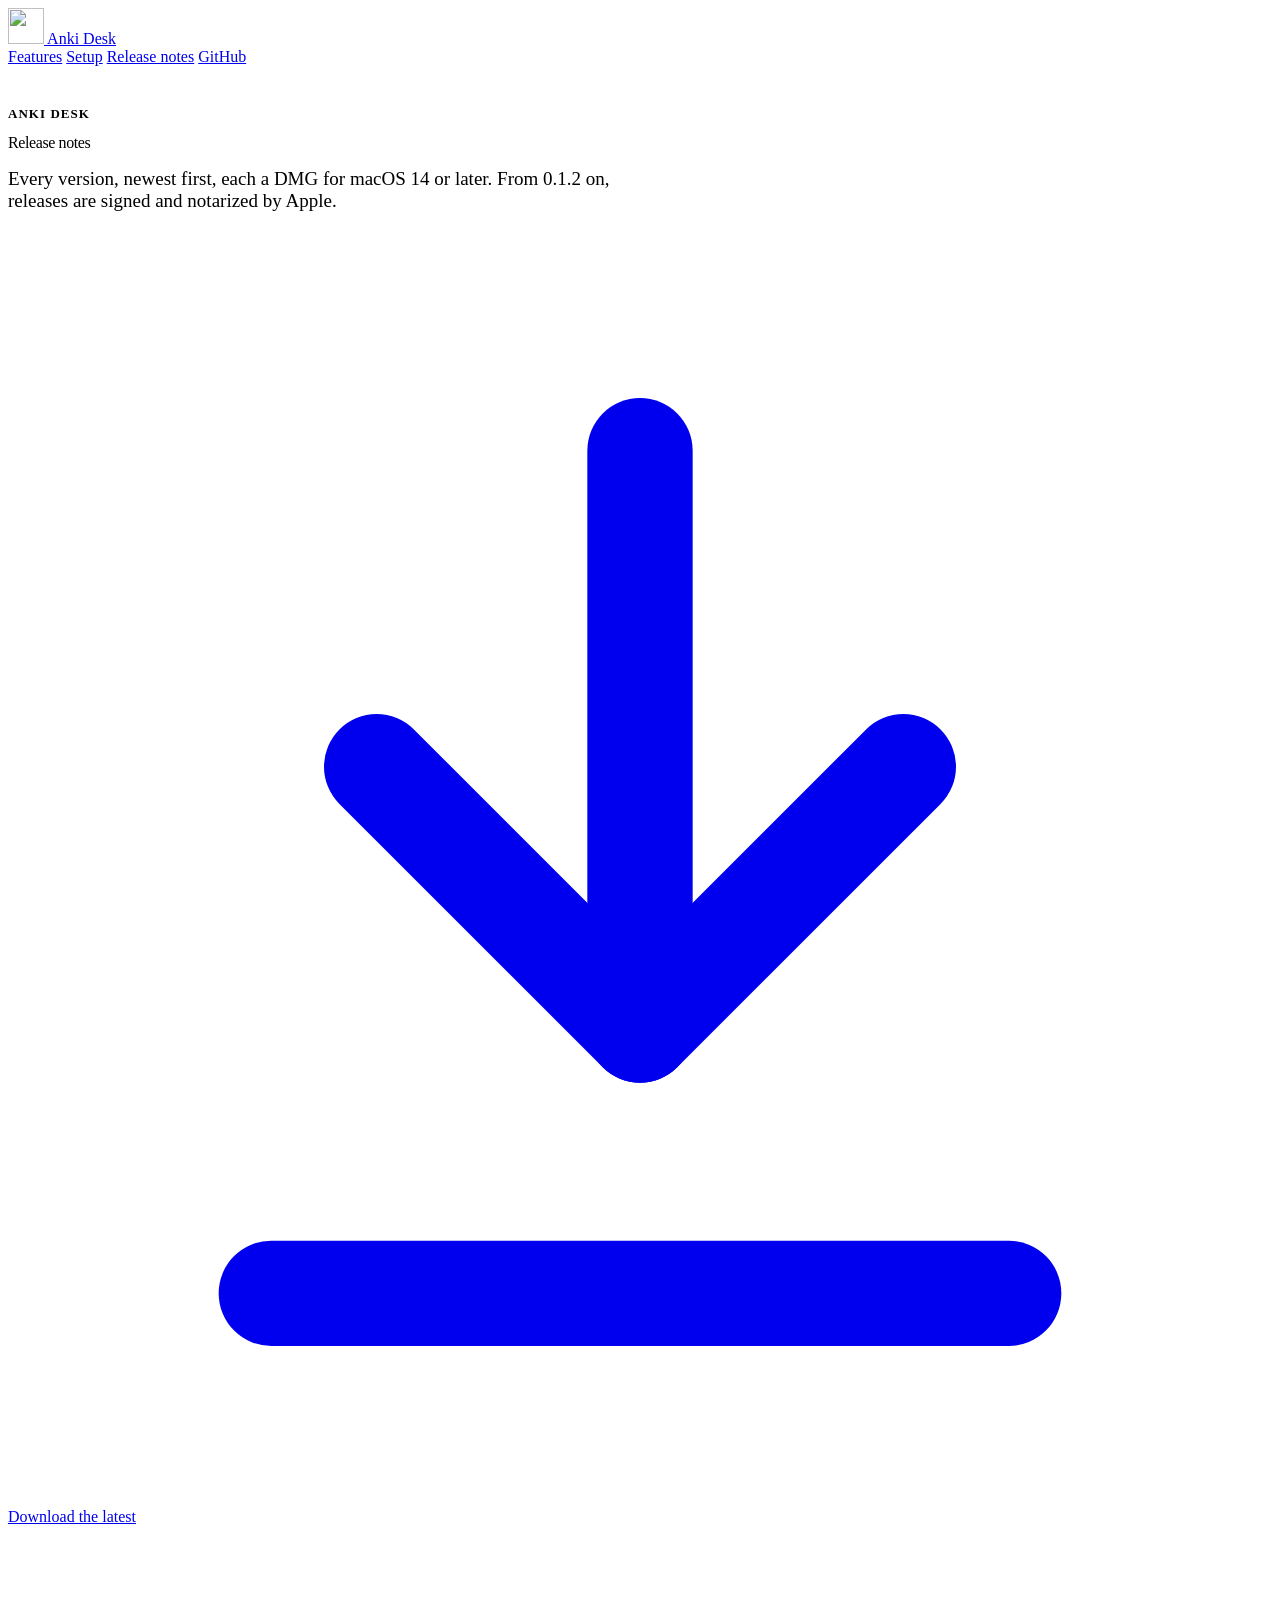
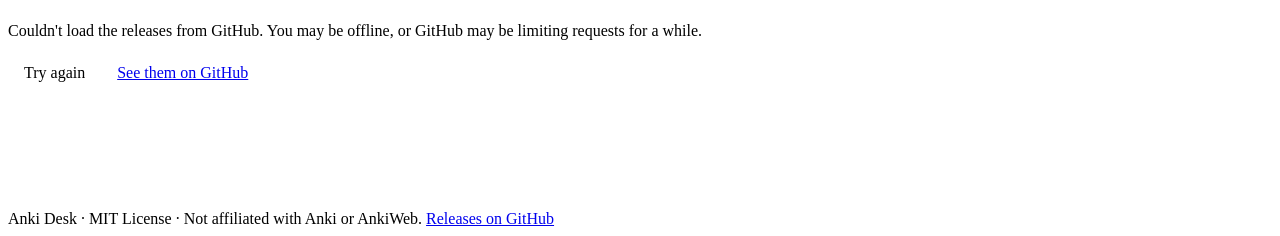
==== site/public/release-notes/index.html @ 0bc597ea "feat(site): release notes page; release 0.1.4 - site/public/release-notes/ lists every GitHub releas" ====
<!doctype html>
<html lang="en">
<head>
<meta charset="utf-8">
<meta name="viewport" content="width=device-width, initial-scale=1">
<title>Release notes · Anki Desk</title>
<meta name="description" content="Every Anki Desk release, newest first, with what changed and a download for each.">
<meta property="og:title" content="Anki Desk release notes">
<meta property="og:image" content="/img/og.png">
<link rel="icon" href="/favicon.png" type="image/png">
<link rel="apple-touch-icon" href="/apple-touch-icon.png">
<link rel="preconnect" href="https://fonts.googleapis.com">
<link rel="preconnect" href="https://fonts.gstatic.com" crossorigin>
<link href="https://fonts.googleapis.com/css2?family=Inter:wght@400;500;600;700&family=Newsreader:opsz,wght@6..72,400;6..72,500&display=swap" rel="stylesheet">
<link rel="stylesheet" href="/site.css">
<style>
  .intro { padding: 40px 0 24px; }
  .eyebrow { font-size: 13px; font-weight: 600; letter-spacing: .08em; text-transform: uppercase; color: var(--muted); margin: 0 0 12px; }
  h1 { font: 400 clamp(40px, 5.5vw, 60px)/1.05 var(--serif); letter-spacing: -0.025em; margin: 0 0 16px; }
  .lede { font-size: 19px; color: var(--muted); margin: 0 0 28px; max-width: 34em; }

  .list { padding: 24px 0 88px; }
  .release {
    display: grid; grid-template-columns: 200px 1fr; gap: 32px;
    padding: 32px 0; border-top: 1px solid var(--line);
  }
  .release:last-child { border-bottom: 1px solid var(--line); }
  .version { font: 400 34px/1.1 var(--serif); letter-spacing: -0.02em; margin: 0; }
  .date { color: var(--muted); font-size: 14px; margin-top: 6px; }
  .badge {
    display: inline-block; margin-top: 10px; padding: 3px 10px; border-radius: 999px;
    font-size: 12px; font-weight: 600; letter-spacing: .02em;
    background: color-mix(in srgb, var(--review) 14%, transparent); color: var(--review);
  }
  .notes ul { margin: 0 0 18px; padding-left: 20px; }
  .notes li { margin: 0 0 6px; }
  .notes p { margin: 0 0 18px; }
  .notes .none { color: var(--muted); }
  .notes code { font: 500 14px var(--mono); background: var(--card); border: 1px solid var(--line); border-radius: 6px; padding: 1px 6px; }
  .links { display: flex; flex-wrap: wrap; align-items: center; gap: 10px 20px; font-size: 15px; }
  .links .btn { padding: 9px 16px; font-size: 15px; }
  .links .btn svg { width: 16px; height: 16px; }
  .links a.plain { color: var(--muted); }
  .links a.plain:hover { color: var(--ink); }

  .state { padding: 32px 0; border-top: 1px solid var(--line); color: var(--muted); }
  .state button {
    font: 600 15px var(--sans); color: var(--ink); background: var(--card);
    border: 1px solid var(--line); border-radius: 999px; padding: 8px 16px; cursor: pointer; margin-right: 12px;
  }
  .skeleton { display: grid; gap: 10px; max-width: 520px; }
  .skeleton span { display: block; height: 14px; border-radius: 7px; background: var(--line); }
  .skeleton span:nth-child(1) { width: 40%; height: 26px; }
  .skeleton span:nth-child(3) { width: 75%; }

  @media (max-width: 720px) {
    .release { grid-template-columns: 1fr; gap: 14px; }
  }
</style>
</head>
<body>

<header>
  <div class="wrap">
    <a class="brand" href="/">
      <img src="/img/icon.png" width="36" height="36" alt="">
      Anki Desk
    </a>
    <nav>
      <a class="hide-sm" href="/#features">Features</a>
      <a class="hide-sm" href="/#setup">Setup</a>
      <a href="/release-notes/" aria-current="page">Release notes</a>
      <a href="https://github.com/xieweizhi/anki-desk">GitHub</a>
    </nav>
  </div>
</header>

<main>
  <div class="intro">
    <div class="wrap">
      <p class="eyebrow">Anki Desk</p>
      <h1>Release notes</h1>
      <p class="lede">Every version, newest first, each a DMG for macOS 14 or later. From 0.1.2 on, releases are signed and notarized by Apple.</p>
      <a class="btn" href="/download">
        <svg viewBox="0 0 24 24" fill="none" stroke="currentColor" stroke-width="2" stroke-linecap="round" stroke-linejoin="round" aria-hidden="true"><path d="M12 4v11"/><path d="m7 10 5 5 5-5"/><path d="M5 20h14"/></svg>
        Download the latest
      </a>
    </div>
  </div>

  <div class="list">
    <div class="wrap" id="releases" aria-live="polite">
      <div class="state" id="loading">
        <div class="skeleton" aria-label="Loading releases"><span></span><span></span><span></span></div>
      </div>
    </div>
  </div>
</main>

<footer>
  <div class="wrap">
    <span>Anki Desk · MIT License · Not affiliated with Anki or AnkiWeb.</span>
    <span><a href="https://github.com/xieweizhi/anki-desk/releases">Releases on GitHub</a></span>
  </div>
</footer>

<script>
  const REPO = "xieweizhi/anki-desk";
  const list = document.getElementById("releases");
  const DOWNLOAD_ICON = '<svg viewBox="0 0 24 24" fill="none" stroke="currentColor" stroke-width="2" stroke-linecap="round" stroke-linejoin="round" aria-hidden="true"><path d="M12 4v11"/><path d="m7 10 5 5 5-5"/><path d="M5 20h14"/></svg>';

  const escape = (text) => text.replace(/[&<>"']/g, (c) => ({ "&": "&amp;", "<": "&lt;", ">": "&gt;", '"': "&quot;", "'": "&#39;" })[c]);

  // Release notes are short Markdown: "- " lists, **bold**, `code` and [links](https://...).
  function inline(text) {
    return escape(text)
      .replace(/`([^`]+)`/g, "<code>$1</code>")
      .replace(/\*\*([^*]+)\*\*/g, "<strong>$1</strong>")
      .replace(/\[([^\]]+)\]\((https?:\/\/[^)\s]+)\)/g, '<a href="$2">$1</a>');
  }

  // Only the list of changes: the install lines repeat on every release.
  function changes(body) {
    const items = (body || "").split("\n").map((l) => l.trim()).filter((l) => /^[-*] /.test(l)).map((l) => l.slice(2));
    if (!items.length) return '<p class="none">No list of changes for this release.</p>';
    return "<ul>" + items.map((i) => `<li>${inline(i)}</li>`).join("") + "</ul>";
  }

  const day = new Intl.DateTimeFormat("en", { year: "numeric", month: "short", day: "numeric" });
  const size = (bytes) => `${(bytes / 1024 / 1024).toFixed(1)} MB`;

  function render(releases) {
    const shown = releases.filter((r) => !r.draft);
    if (!shown.length) {
      list.innerHTML = '<div class="state">No releases yet. <a href="https://github.com/' + REPO + '">Build it from source</a> in the meantime.</div>';
      return;
    }
    const latest = shown.find((r) => !r.prerelease);
    list.innerHTML = shown.map((r) => {
      const dmg = r.assets.find((a) => a.name.endsWith(".dmg"));
      const version = escape(r.tag_name.replace(/^v/, ""));
      const badge = r === latest ? '<span class="badge">Latest</span>' : r.prerelease ? '<span class="badge">Pre-release</span>' : "";
      return `<article class="release" id="${escape(r.tag_name)}">
        <div>
          <h2 class="version">${version}</h2>
          <div class="date"><time datetime="${escape(r.published_at)}">${day.format(new Date(r.published_at))}</time></div>
          ${badge}
        </div>
        <div class="notes">
          ${changes(r.body)}
          <div class="links">
            ${dmg ? `<a class="btn" href="${escape(dmg.browser_download_url)}">${DOWNLOAD_ICON}Download ${version} · ${size(dmg.size)}</a>` : ""}
            <a class="plain" href="${escape(r.html_url)}">View on GitHub</a>
          </div>
        </div>
      </article>`;
    }).join("");
  }

  function fail() {
    list.innerHTML = `<div class="state">
      <p>Couldn't load the releases from GitHub. You may be offline, or GitHub may be limiting requests for a while.</p>
      <button type="button" id="retry">Try again</button>
      <a href="https://github.com/${REPO}/releases">See them on GitHub</a>
    </div>`;
    document.getElementById("retry").addEventListener("click", load);
  }

  function load() {
    list.innerHTML = '<div class="state"><div class="skeleton" aria-label="Loading releases"><span></span><span></span><span></span></div></div>';
    fetch(`https://api.github.com/repos/${REPO}/releases?per_page=50`, { headers: { Accept: "application/vnd.github+json" } })
      .then((r) => (r.ok ? r.json() : Promise.reject(r.status)))
      .then(render)
      .catch(fail);
  }

  load();
</script>
</body>
</html>
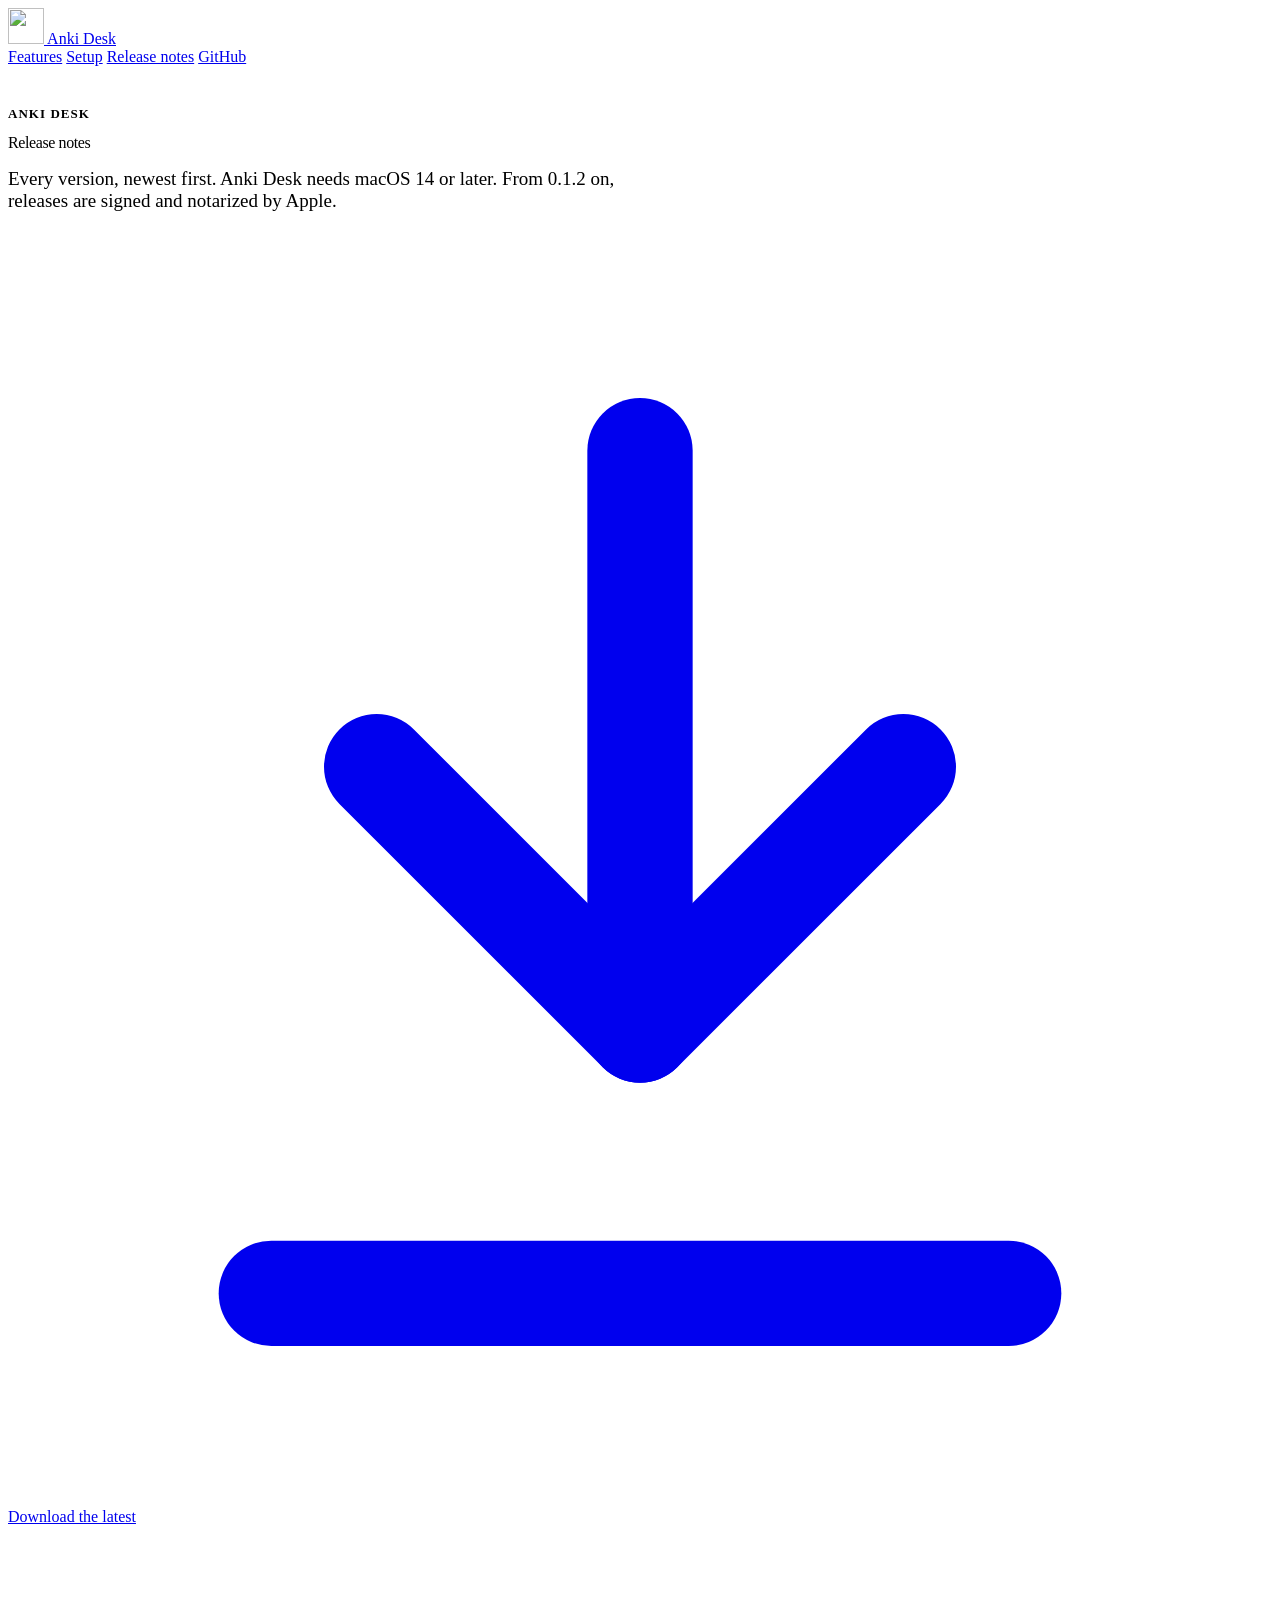
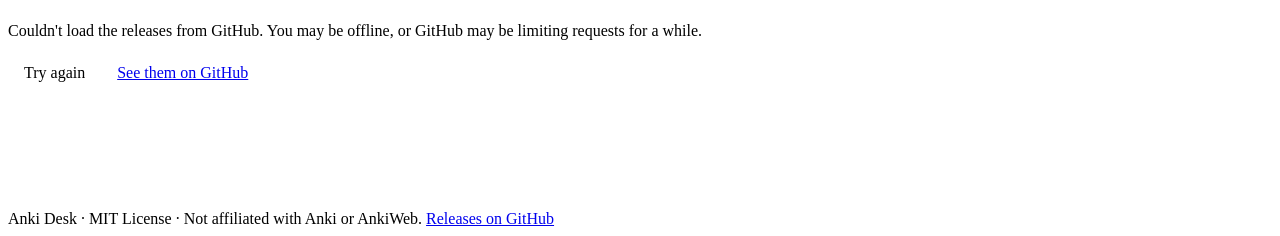
==== commit 9df0918b: "fix(site): keep the download button on the latest release only Co-Authored-By: Claude Opus 5.5 <nore" ====
--- a/site/public/release-notes/index.html
+++ b/site/public/release-notes/index.html
@@ -4,7 +4,7 @@
 <meta charset="utf-8">
 <meta name="viewport" content="width=device-width, initial-scale=1">
 <title>Release notes · Anki Desk</title>
-<meta name="description" content="Every Anki Desk release, newest first, with what changed and a download for each.">
+<meta name="description" content="Every Anki Desk release, newest first, with what changed and a download of the latest.">
 <meta property="og:title" content="Anki Desk release notes">
 <meta property="og:image" content="/img/og.png">
 <link rel="icon" href="/favicon.png" type="image/png">
@@ -80,7 +80,7 @@
     <div class="wrap">
       <p class="eyebrow">Anki Desk</p>
       <h1>Release notes</h1>
-      <p class="lede">Every version, newest first, each a DMG for macOS 14 or later. From 0.1.2 on, releases are signed and notarized by Apple.</p>
+      <p class="lede">Every version, newest first. Anki Desk needs macOS 14 or later. From 0.1.2 on, releases are signed and notarized by Apple.</p>
       <a class="btn" href="/download">
         <svg viewBox="0 0 24 24" fill="none" stroke="currentColor" stroke-width="2" stroke-linecap="round" stroke-linejoin="round" aria-hidden="true"><path d="M12 4v11"/><path d="m7 10 5 5 5-5"/><path d="M5 20h14"/></svg>
         Download the latest
@@ -149,7 +149,7 @@
         <div class="notes">
           ${changes(r.body)}
           <div class="links">
-            ${dmg ? `<a class="btn" href="${escape(dmg.browser_download_url)}">${DOWNLOAD_ICON}Download ${version} · ${size(dmg.size)}</a>` : ""}
+            ${dmg && r === latest ? `<a class="btn" href="${escape(dmg.browser_download_url)}">${DOWNLOAD_ICON}Download ${version} · ${size(dmg.size)}</a>` : ""}
             <a class="plain" href="${escape(r.html_url)}">View on GitHub</a>
           </div>
         </div>
